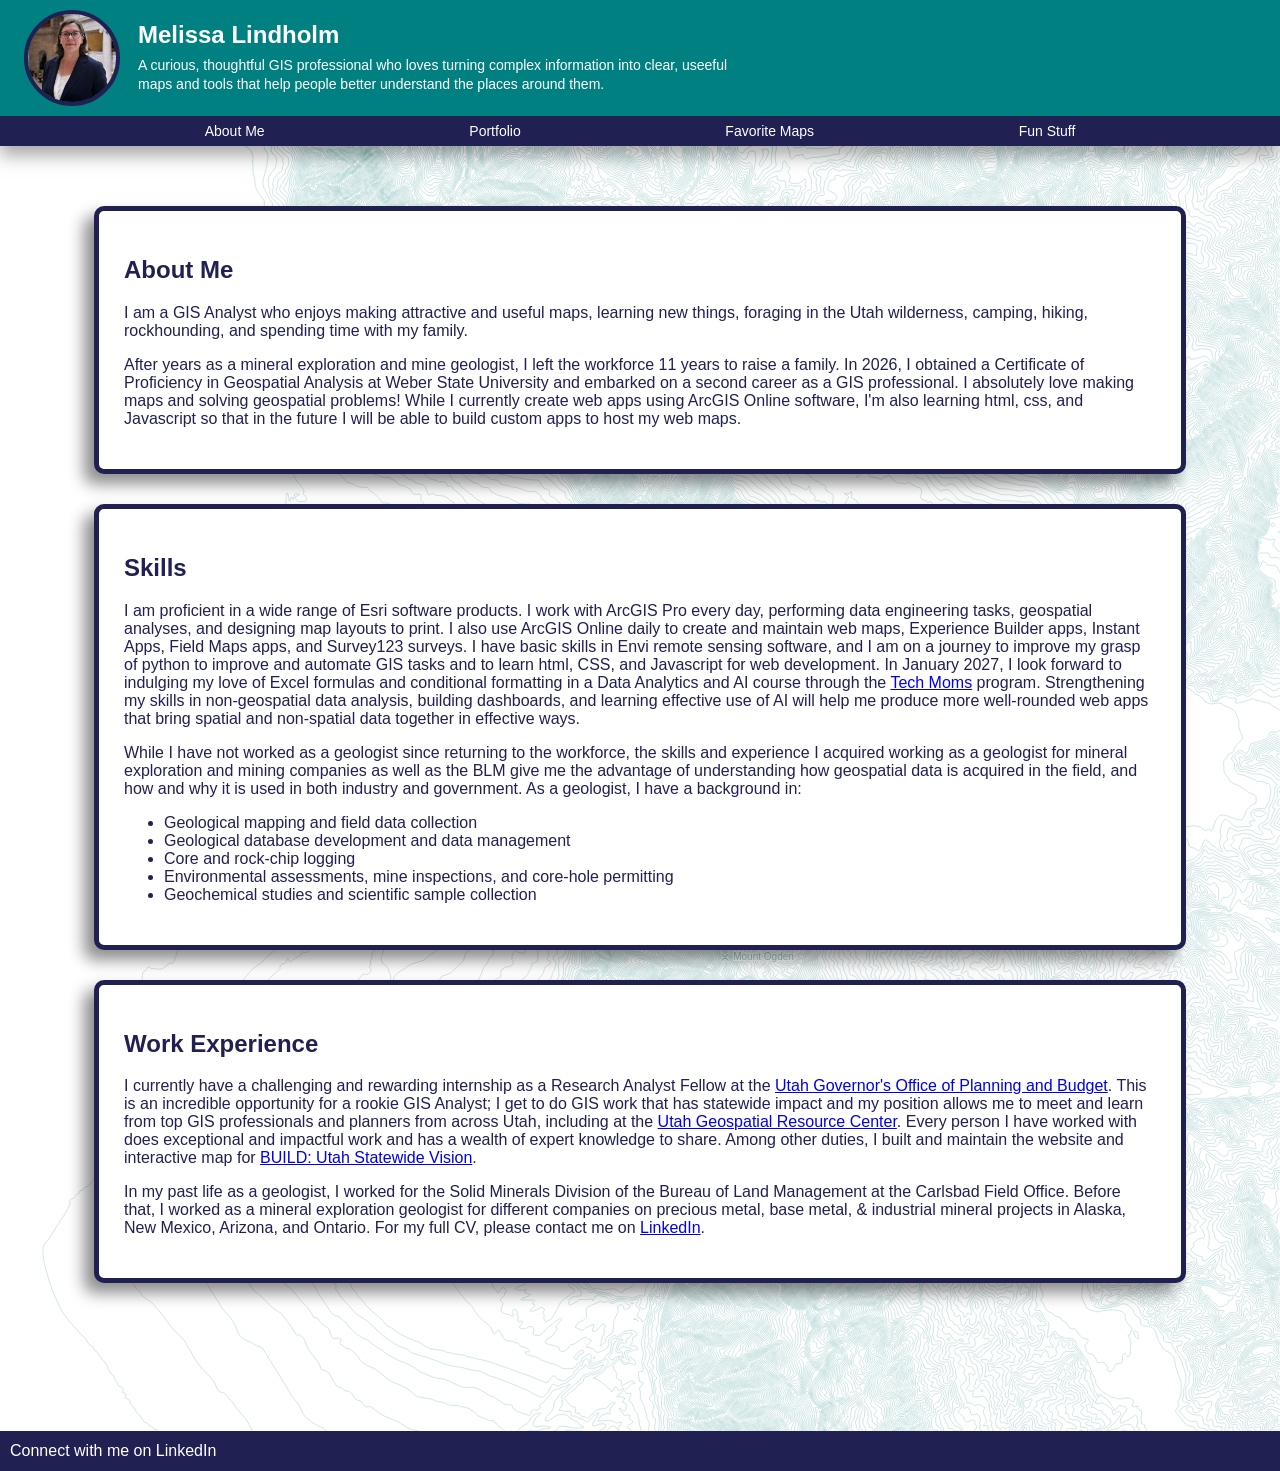
==== index.html @ a59d38ae "Edited my About me page to look and read better, and included a description of my current job and a " ====
<!DOCTYPE html>
<html lang="en">

<head>
    <meta charset="UTF-8">
    <meta name="viewport" content="width=device-width, initial-scale=1.0">
    <title>Melissa Lindholm</title>
    <link rel="stylesheet" href="styles.css">
</head>

<body>

    <header>
        <div class="top-info">
            <img src="Melissa_4.jpg" alt="Melissa Lindholm" width="150" class="my-photo">
            <div class="intro">
                <h1>Melissa Lindholm</h1>
                <p>A curious, thoughtful GIS professional who loves turning complex information into clear, useeful maps
                    and
                    tools that help people better understand the places around them.</p>
            </div>
        </div>
        <div>
            <nav>
                <ul>
                    <li><a href=index.html>About Me</a></li>
                    <li><a href=portfolio.html>Portfolio</a></li>
                    <li><a href=favoritemaps.html>Favorite Maps</a></li>
                    <li><a href=funstuff.html>Fun Stuff</a></li>
                </ul>
            </nav>
        </div>
    </header>

    <!-- <div id="greeting"></div> -->

    <main>
        <section>
            <h2>About Me</h2>
            <p>
                <!-- Yourself: Spend a few sentences talking about my strengths.</p> -->
                I am a GIS Analyst who enjoys making attractive and useful maps, learning new things,
                foraging in the Utah wilderness, camping, hiking, rockhounding, and
                spending time with my family.
            </p>
            <p>
                <!-- Your background: Write about my background. -->
                After years as a mineral exploration and mine geologist, I left the workforce 11 years to raise a
                family.
                In 2026, I obtained a Certificate of Proficiency in Geospatial Analysis at
                Weber State University and embarked on a second career as a GIS professional. I absolutely
                love making maps and solving geospatial problems! While I currently create web apps using ArcGIS Online
                software, I'm also learning html, css, and Javascript so that in the future I will be able to build
                custom apps to host my web maps.

            </p>
        </section>
        <section>
            <h2>Skills</h2>
            <p>
                <!-- Skills -->
                I am proficient in a wide range of Esri software products. I work with ArcGIS Pro every day,
                performing data engineering tasks, geospatial analyses, and designing map layouts to print. I also
                use ArcGIS Online daily to create and maintain web maps, Experience Builder apps, Instant Apps, Field
                Maps apps, and
                Survey123 surveys. I have basic skills in Envi remote sensing software, and I am on a journey to improve
                my
                grasp of python to
                improve and automate GIS tasks and to learn html, CSS, and Javascript for web development. In January
                2027, I look forward to indulging my love of Excel formulas and conditional formatting
                in a Data Analytics and AI course through the <a
                    href="https://www.tech-moms.org/support?gad_source=1&gad_campaignid=24455273268&gbraid=0AAAAApT2YIi4IvOn-Pf7NfhXqLpNWXHkp&gclid=Cj0KCQiAzeXXBhCGARIsADO5-zFtLEBfJxKtTK1YfKs8nzISbIPkETc43WxW8ZEm0O6vvts_Ru2RpjgaAlx5EALw_wcB">Tech
                    Moms</a> program. Strengthening my skills in non-geospatial data analysis, building dashboards, and
                learning
                effective use of AI will help me produce more well-rounded web apps that bring spatial and non-spatial
                data together in effective ways.
            </p>
            <p>

                While I have not worked as a geologist since returning to the workforce, the skills and experience I
                acquired working as a geologist for mineral exploration and mining companies as well as the BLM give
                me
                the advantage of understanding how geospatial data is acquired in the field, and how and why it is
                used
                in both industry and government.
                As a geologist, I have a background in:
            <ul>
                <li>Geological mapping and field data collection</li>
                <li>Geological database development and data management</li>
                <li>Core and rock-chip logging</li>
                <li>Environmental assessments, mine inspections, and core-hole permitting</li>
                <li>Geochemical studies and scientific sample collection</li>
            </ul>

            </ul>
        </section>
        <section>
            <h2>Work Experience</h2>
            <p>
                I currently have a challenging and rewarding internship as a Research Analyst Fellow at the <a
                    href="https://gopb.utah.gov/">Utah
                    Governor's Office of Planning and Budget</a>. This is an incredible opportunity for a rookie GIS
                Analyst; I
                get to do GIS work that has statewide impact and my position allows me to meet and learn from top GIS
                professionals
                and planners from across Utah, including at the <a href="https://gis.utah.gov/">Utah Geospatial Resource
                    Center</a>. Every person I have worked with does exceptional and impactful work and has a
                wealth of
                expert knowledge to share. Among other duties, I built and maintain the website and interactive map for
                <a href="https://experience.arcgis.com/experience/a6360b8850174346ad386070bd36e517">BUILD: Utah
                    Statewide Vision</a>.
            </p>
            <p>
                In my past life as a geologist, I worked for the Solid Minerals Division of the Bureau of Land
                Management at the Carlsbad Field Office. Before that, I worked as a mineral exploration geologist for
                different companies on precious metal, base metal, & industrial mineral projects in Alaska, New Mexico,
                Arizona, and Ontario. For my full CV, please
                contact me on <a href="https://www.linkedin.com/in/melissa-lindholm/">LinkedIn</a>.
            </p>
        </section>
        <br>
        <br>
        <br>
        <!-- Don't show this, I am just making a note to myself. -->

    </main>
    <footer class="centered">
        <!-- <img src="LI-In-Bug.png" alt="LinkedIn logo" width="30"> -->
        <a href="https://www.linkedin.com/in/melissa-lindholm/" class="linkedin-hyperlink">
            Connect with me on LinkedIn </a>
    </footer>

    <!-- <script src="index.js"></script> -->
</body>

</html>
---- styles.css ----
body {
    margin: 0%;
    /* background-image: url(ben-lomond-farmington-real-contours_90.svg);
    background-size: auto; */
    /* background-image: url(mount-ogden-lavender-light-orange-tall.png); */
    /* background-image: url(ogden-ben-lomond-inverted-tall.svg); */
    background-color: hsl(#e2eff1);
    font-family: 'Trebuchet MS', 'Lucida Sans Unicode', 'Lucida Grande', 'Lucida Sans', Arial, sans-serif;
}

header {
    padding: 0%;
    flex-direction: column;
    background-color: teal;
    box-shadow: 0px 10px 16px rgba(0, 0, 0, 0.6);
}

.top-info {
    /* background-color: #1b998b; */
    /* background-image: url(mount-ogden-13-1551-3066-lavender-light-orange-smooth-contours.png); */
    /* background-image: url(teal-topo-mt-ogden.png); */
    /* background-image: url(ben-lomond-farmington-real-contours-60-percent-transparent.svg);
    background-size: auto; */
    color: white;
    display: flex;
    justify-content: left;
    align-items: center;
    margin: 0%;
    padding: 10px 24px;
    gap: 18px;
}

nav {
    background-color: rgb(32, 32, 83);
    justify-content: center;
    align-items: center;
    display: flex;
    padding: 0px;
    height: 30px;
}

nav ul {
    display: flex;
    flex-wrap: wrap;
    align-items: center;
    color: white;
    justify-content: space-evenly;
    width: 100%;
    list-style: none;
    margin: 0;
    padding: 0;
}

nav a {
    color: white;
    text-decoration: none;
    font-size: 14px;
}

nav a:hover {
    text-decoration: underline;
}

main {
    /* background-image: url(ben-lomond-farmington-real-contours-60-percent-transparent.svg);
    background-size: auto; */
    position: relative;
    isolation: isolate;
    justify-content: left;
    align-items: left;
    margin: 0%;
    padding: 30px 5% 5%;
}

main::before {
    content: "";
    position: absolute;
    inset: 0;
    z-index: -1;
    background-image: url(ben-lomond-farmington-real-contours.svg);
    background-size: cover;
    opacity: 0.45;
}

main>section:first-child {
    margin-top: 30px;
}

footer {
    background-color: rgb(32, 32, 83);
    color: white;
    text-decoration: none;
    padding: 10px;
    height: 20px;
    display: flex;
    align-items: center;
}

.linkedin-hyperlink {
    color: white;
    text-decoration: none;

}

.linkedin-hyperlink:hover {
    text-decoration: underline;
}

.centered {
    text-align: center;
}

.intro {
    max-width: 620px;
    min-width: 0;
    text-align: left;
}

.intro h1 {
    margin: 0 0 6px;
    font-size: 24px;
    line-height: 1.2;
}

.intro p {
    margin: 0;
    font-size: 14px;
    line-height: 1.4;
}

.my-photo {
    box-sizing: border-box;
    width: 96px;
    height: 96px;
    object-fit: cover;
    flex-shrink: 0;
    border-radius: 50%;
    margin: 0;
    border-color: rgb(32, 32, 83);
    border-width: 4px;
    border-style: solid;
}

/* @media (max-width: 600px) {
    .top-info {
        padding: 12px;
        gap: 12px;
    }

    .my-photo {
        width: 72px;
        height: 72px;
        border-width: 3px;
    }

    .intro h1 {
        font-size: 20px;
    }

    .intro p {
        font-size: 13px;
    }

    nav {
        height: auto;
        min-height: 30px;
    }

    nav ul {
        gap: 6px 12px;
        padding: 6px 12px;
    }
} */

section {
    background-color: white;
    padding: 25px;
    border-radius: 10px;
    border-width: 5px;
    border-color: rgb(32, 32, 83);
    border-style: solid;
    /* box-shadow: -8px 8px 10px rgba(0, 0, 0, 0.3); */
    box-shadow: -10px 10px 16px rgba(0, 0, 0, 0.45);
    margin: 30px 30px 30px 30px;
    color: rgb(32, 32, 83);
}

.other-page {
    margin: 0px 30px 30px 100px;
    padding: 0;
    color: rgb(32, 32, 83);
    border-width: 0px;
    box-shadow: none;
    background-color: transparent;
    text-shadow:
        -2px -2px 0 white,
        0 -2px 0 white,
        2px -2px 0 white,
        -2px 0 0 white,
        2px 0 0 white,
        -2px 2px 0 white,
        0 2px 0 white,
        2px 2px 0 white,
        /* -8px 8px 10px rgba(0, 0, 0, 0.3); */
        -10px 10px 16px rgba(0, 0, 0, 0.45);
}



.map-collection {
    display: grid;
    grid-template-columns: repeat(2, minmax(0, 1fr));
    gap: 80px;
    max-width: 1100px;
    margin: 0 auto;
}

.portfolio-collection {
    display: flex;
    justify-content: center;
    max-width: 1100px;
    margin: 0 auto 80px;
}

.map-card {
    height: 460px;
    border-radius: 15px;
    /* box-shadow: -8px 8px 10px rgba(0, 0, 0, 0.3); */
    box-shadow: -10px 10px 16px rgba(0, 0, 0, 0.45);
    overflow: hidden;
    background-color: teal;
    width: auto;
    min-width: 0;
    margin: 0;
    padding: 0px;
}

.map-text {
    padding: 0px 20px 5px 20px;
    height: 160px;
    color: white;
}

.map-photo {
    display: block;
    object-fit: cover;
    height: 300px;
    width: 100%;
    margin: 0px;
}

.portfolio-photo {
    display: block;
    object-fit: contain;
    height: 600px;
    width: calc(100% - 20px);
    margin: 0px 10px 0px 10px;
}

.portfolio-card {
    height: 800px;
    border-radius: 15px;
    /* box-shadow: -8px 8px 10px rgba(0, 0, 0, 0.3); */
    box-shadow: -10px 10px 16px rgba(0, 0, 0, 0.45);
    overflow: hidden;
    background-color: teal;
    width: auto;
    min-width: 0;
    margin: 0;
    padding: 0px;
}
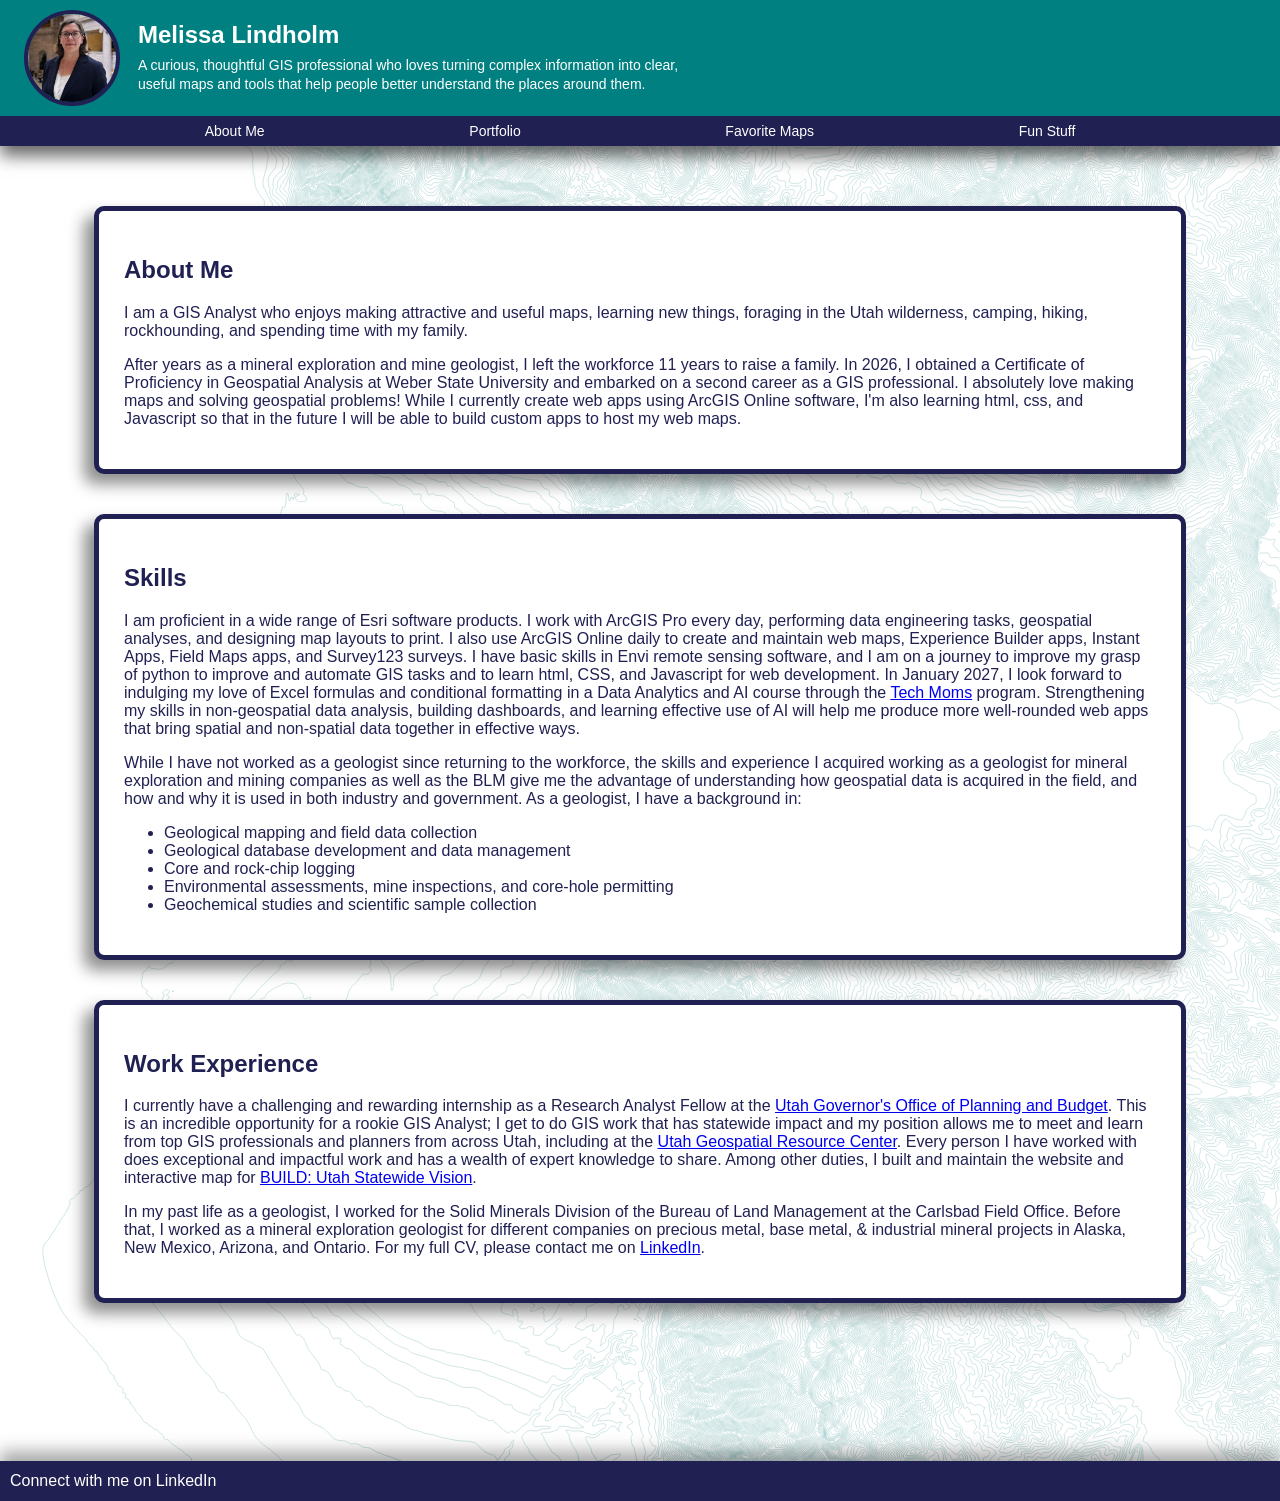
==== commit d2d0094e: "fixed a header typo" ====
--- a/index.html
+++ b/index.html
@@ -15,7 +15,8 @@
             <img src="Melissa_4.jpg" alt="Melissa Lindholm" width="150" class="my-photo">
             <div class="intro">
                 <h1>Melissa Lindholm</h1>
-                <p>A curious, thoughtful GIS professional who loves turning complex information into clear, useeful maps
+                <p>A curious, thoughtful GIS professional who loves turning complex information into clear,<br>useful
+                    maps
                     and
                     tools that help people better understand the places around them.</p>
             </div>
--- a/styles.css
+++ b/styles.css
@@ -4,6 +4,9 @@
     background-size: auto; */
     /* background-image: url(mount-ogden-lavender-light-orange-tall.png); */
     /* background-image: url(ogden-ben-lomond-inverted-tall.svg); */
+    min-height: 100vh;
+    display: flex;
+    flex-direction: column;
     background-color: hsl(#e2eff1);
     font-family: 'Trebuchet MS', 'Lucida Sans Unicode', 'Lucida Grande', 'Lucida Sans', Arial, sans-serif;
 }
@@ -12,6 +15,9 @@
     padding: 0%;
     flex-direction: column;
     background-color: teal;
+    position: sticky;
+    top: 0;
+    z-index: 100;
     box-shadow: 0px 10px 16px rgba(0, 0, 0, 0.6);
 }
 
@@ -70,6 +76,7 @@
     align-items: left;
     margin: 0%;
     padding: 30px 5% 5%;
+    flex: 1;
 }
 
 main::before {
@@ -80,6 +87,7 @@
     background-image: url(ben-lomond-farmington-real-contours.svg);
     background-size: cover;
     opacity: 0.45;
+
 }
 
 main>section:first-child {
@@ -94,6 +102,7 @@
     height: 20px;
     display: flex;
     align-items: center;
+    box-shadow: 0px -10px 16px rgba(0, 0, 0, 0.6);
 }
 
 .linkedin-hyperlink {
@@ -140,37 +149,6 @@
     border-width: 4px;
     border-style: solid;
 }
-
-/* @media (max-width: 600px) {
-    .top-info {
-        padding: 12px;
-        gap: 12px;
-    }
-
-    .my-photo {
-        width: 72px;
-        height: 72px;
-        border-width: 3px;
-    }
-
-    .intro h1 {
-        font-size: 20px;
-    }
-
-    .intro p {
-        font-size: 13px;
-    }
-
-    nav {
-        height: auto;
-        min-height: 30px;
-    }
-
-    nav ul {
-        gap: 6px 12px;
-        padding: 6px 12px;
-    }
-} */
 
 section {
     background-color: white;
@@ -181,7 +159,7 @@
     border-style: solid;
     /* box-shadow: -8px 8px 10px rgba(0, 0, 0, 0.3); */
     box-shadow: -10px 10px 16px rgba(0, 0, 0, 0.45);
-    margin: 30px 30px 30px 30px;
+    margin: 40px 30px 40px 30px;
     color: rgb(32, 32, 83);
 }
 
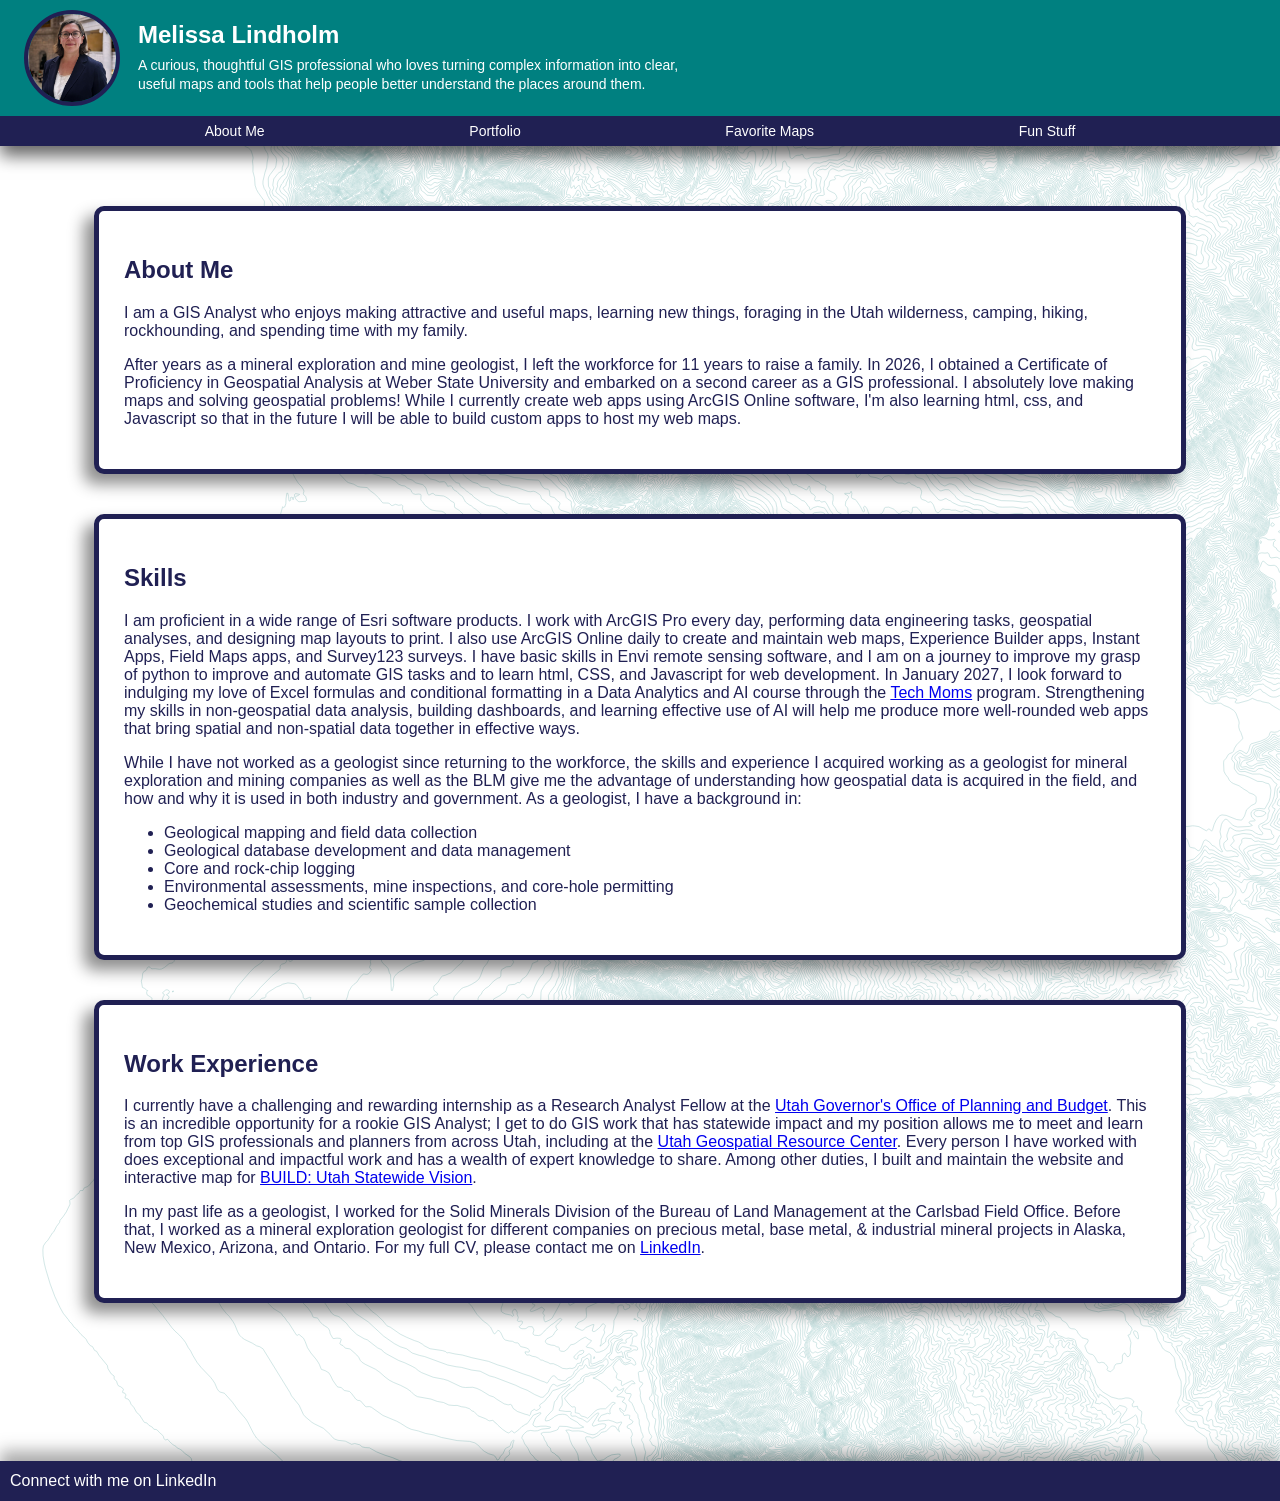
==== commit 7c57b5c2: "fixin typos" ====
--- a/index.html
+++ b/index.html
@@ -46,7 +46,7 @@
             </p>
             <p>
                 <!-- Your background: Write about my background. -->
-                After years as a mineral exploration and mine geologist, I left the workforce 11 years to raise a
+                After years as a mineral exploration and mine geologist, I left the workforce for 11 years to raise a
                 family.
                 In 2026, I obtained a Certificate of Proficiency in Geospatial Analysis at
                 Weber State University and embarked on a second career as a GIS professional. I absolutely
--- a/styles.css
+++ b/styles.css
@@ -85,7 +85,10 @@
     inset: 0;
     z-index: -1;
     background-image: url(ben-lomond-farmington-real-contours.svg);
-    background-size: cover;
+    /* background-size: cover; */
+    background-size: 100% auto;
+    background-repeat: repeat-y;
+    background-position: center top;
     opacity: 0.45;
 
 }
@@ -196,6 +199,8 @@
 .portfolio-collection {
     display: flex;
     justify-content: center;
+    flex-direction: column;
+    gap: 50px;
     max-width: 1100px;
     margin: 0 auto 80px;
 }
@@ -229,14 +234,16 @@
 
 .portfolio-photo {
     display: block;
-    object-fit: contain;
-    height: 600px;
-    width: calc(100% - 20px);
-    margin: 0px 10px 0px 10px;
+    /* object-fit: contain; */
+    object-fit: cover;
+    height: 630px;
+    width: 100%;
+    /* width: calc(100% - 20px); */
+    margin: 0px 0px 0px 0px;
 }
 
 .portfolio-card {
-    height: 800px;
+    height: 850px;
     border-radius: 15px;
     /* box-shadow: -8px 8px 10px rgba(0, 0, 0, 0.3); */
     box-shadow: -10px 10px 16px rgba(0, 0, 0, 0.45);
@@ -246,4 +253,58 @@
     min-width: 0;
     margin: 0;
     padding: 0px;
+}
+
+.portfolio-utahraptor-photo {
+    display: block;
+    /* object-fit: contain; */
+    object-fit: contain;
+    height: 700px;
+    width: 100%;
+    /* width: calc(100% - 20px); */
+    margin: 0px 0px 0px 0px;
+}
+
+.portfolio-utahraptor-card {
+    /* height: 1200px; */
+    border-radius: 15px;
+    /* box-shadow: -8px 8px 10px rgba(0, 0, 0, 0.3); */
+    box-shadow: -10px 10px 16px rgba(0, 0, 0, 0.45);
+    overflow: hidden;
+    background-color: rgb(76, 54, 54);
+    /* width: auto; */
+    min-width: 0;
+    margin: 0;
+    padding: 0px;
+    /* width: 500px;
+    max-width: 100%;
+    height: auto; */
+    margin: 0 auto;
+    display: grid;
+    grid-template-columns: 45% minmax(0, 1fr);
+    width: 100%;
+    height: auto;
+
+}
+
+.portfolio-utahraptor-card .map-text {
+    height: auto;
+    padding: 20px;
+    align-items: start;
+}
+
+.map-details {
+    display: grid;
+    grid-template-columns: repeat(2, minmax(0, 1fr));
+    gap: 12px;
+    margin-top: 20px;
+}
+
+.map-details img {
+    display: block;
+    width: 100%;
+    height: 350px;
+    object-fit: cover;
+    /* height: auto; */
+    border-radius: 6px;
 }
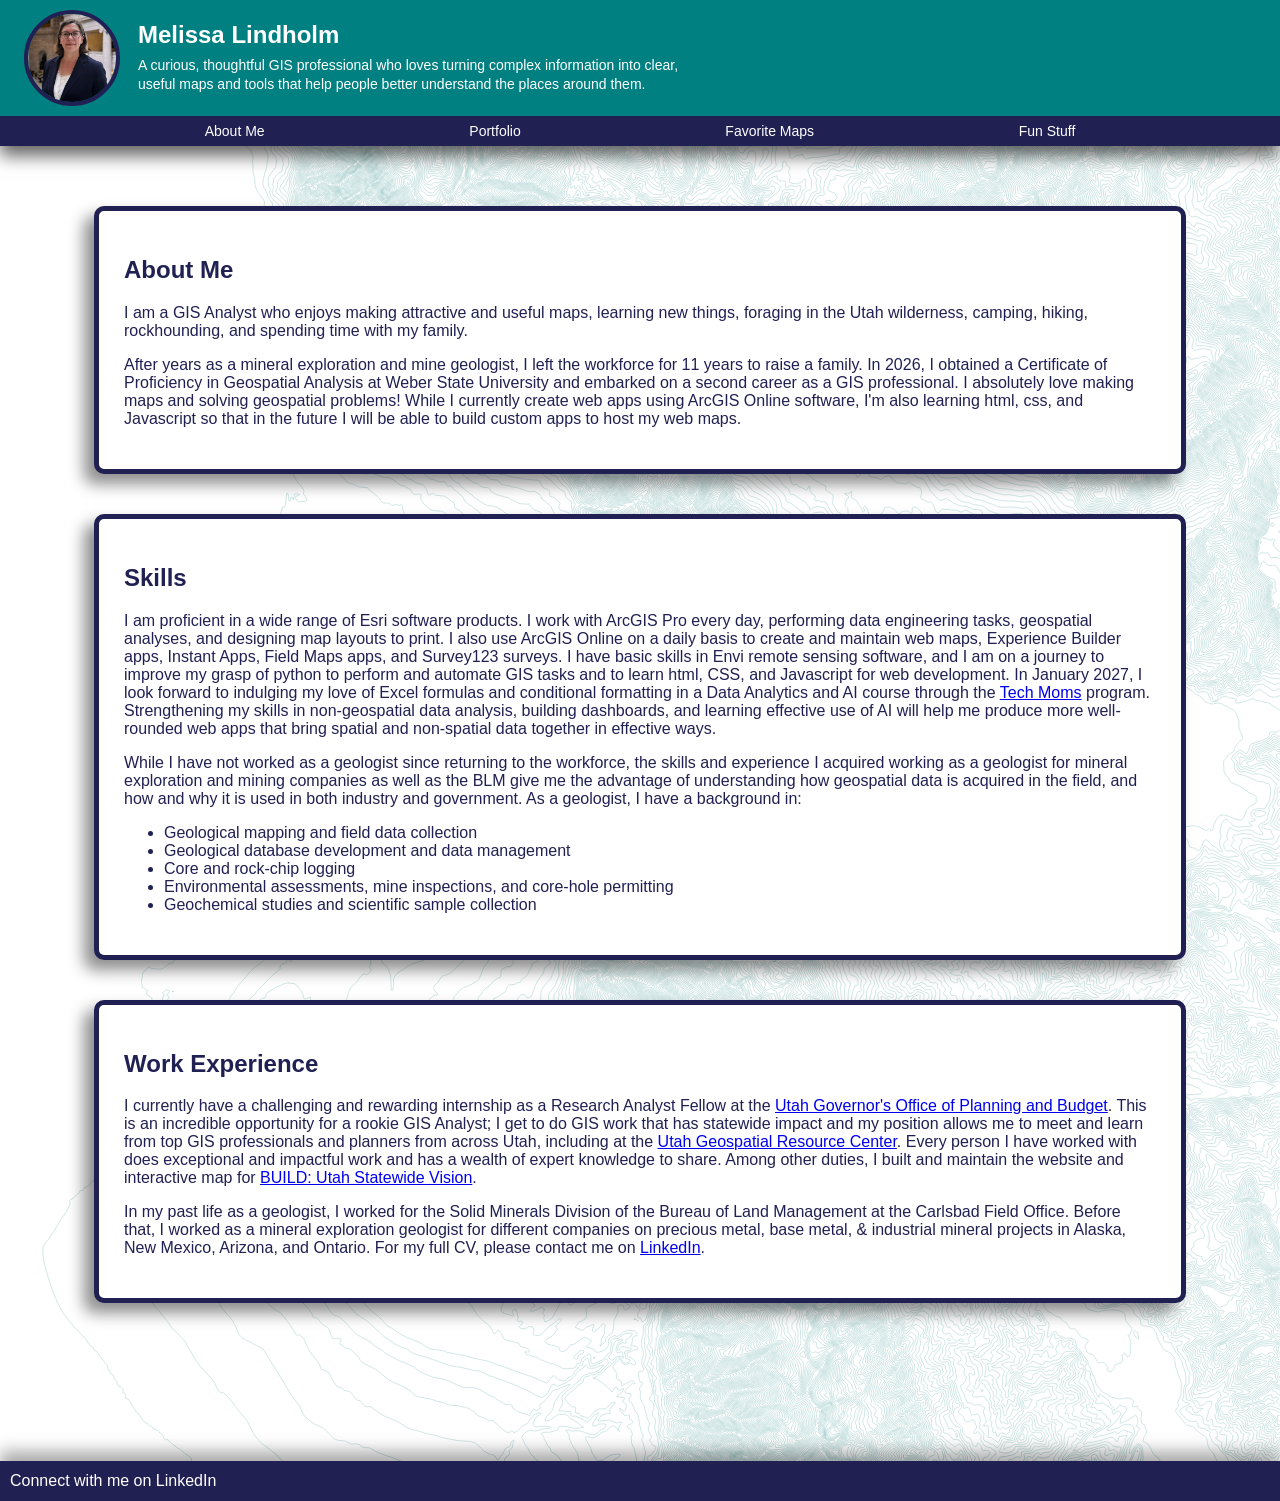
==== commit 91804dc5: "typos fixed" ====
--- a/index.html
+++ b/index.html
@@ -62,12 +62,13 @@
                 <!-- Skills -->
                 I am proficient in a wide range of Esri software products. I work with ArcGIS Pro every day,
                 performing data engineering tasks, geospatial analyses, and designing map layouts to print. I also
-                use ArcGIS Online daily to create and maintain web maps, Experience Builder apps, Instant Apps, Field
+                use ArcGIS Online on a daily basis to create and maintain web maps, Experience Builder apps, Instant
+                Apps, Field
                 Maps apps, and
                 Survey123 surveys. I have basic skills in Envi remote sensing software, and I am on a journey to improve
                 my
                 grasp of python to
-                improve and automate GIS tasks and to learn html, CSS, and Javascript for web development. In January
+                perform and automate GIS tasks and to learn html, CSS, and Javascript for web development. In January
                 2027, I look forward to indulging my love of Excel formulas and conditional formatting
                 in a Data Analytics and AI course through the <a
                     href="https://www.tech-moms.org/support?gad_source=1&gad_campaignid=24455273268&gbraid=0AAAAApT2YIi4IvOn-Pf7NfhXqLpNWXHkp&gclid=Cj0KCQiAzeXXBhCGARIsADO5-zFtLEBfJxKtTK1YfKs8nzISbIPkETc43WxW8ZEm0O6vvts_Ru2RpjgaAlx5EALw_wcB">Tech
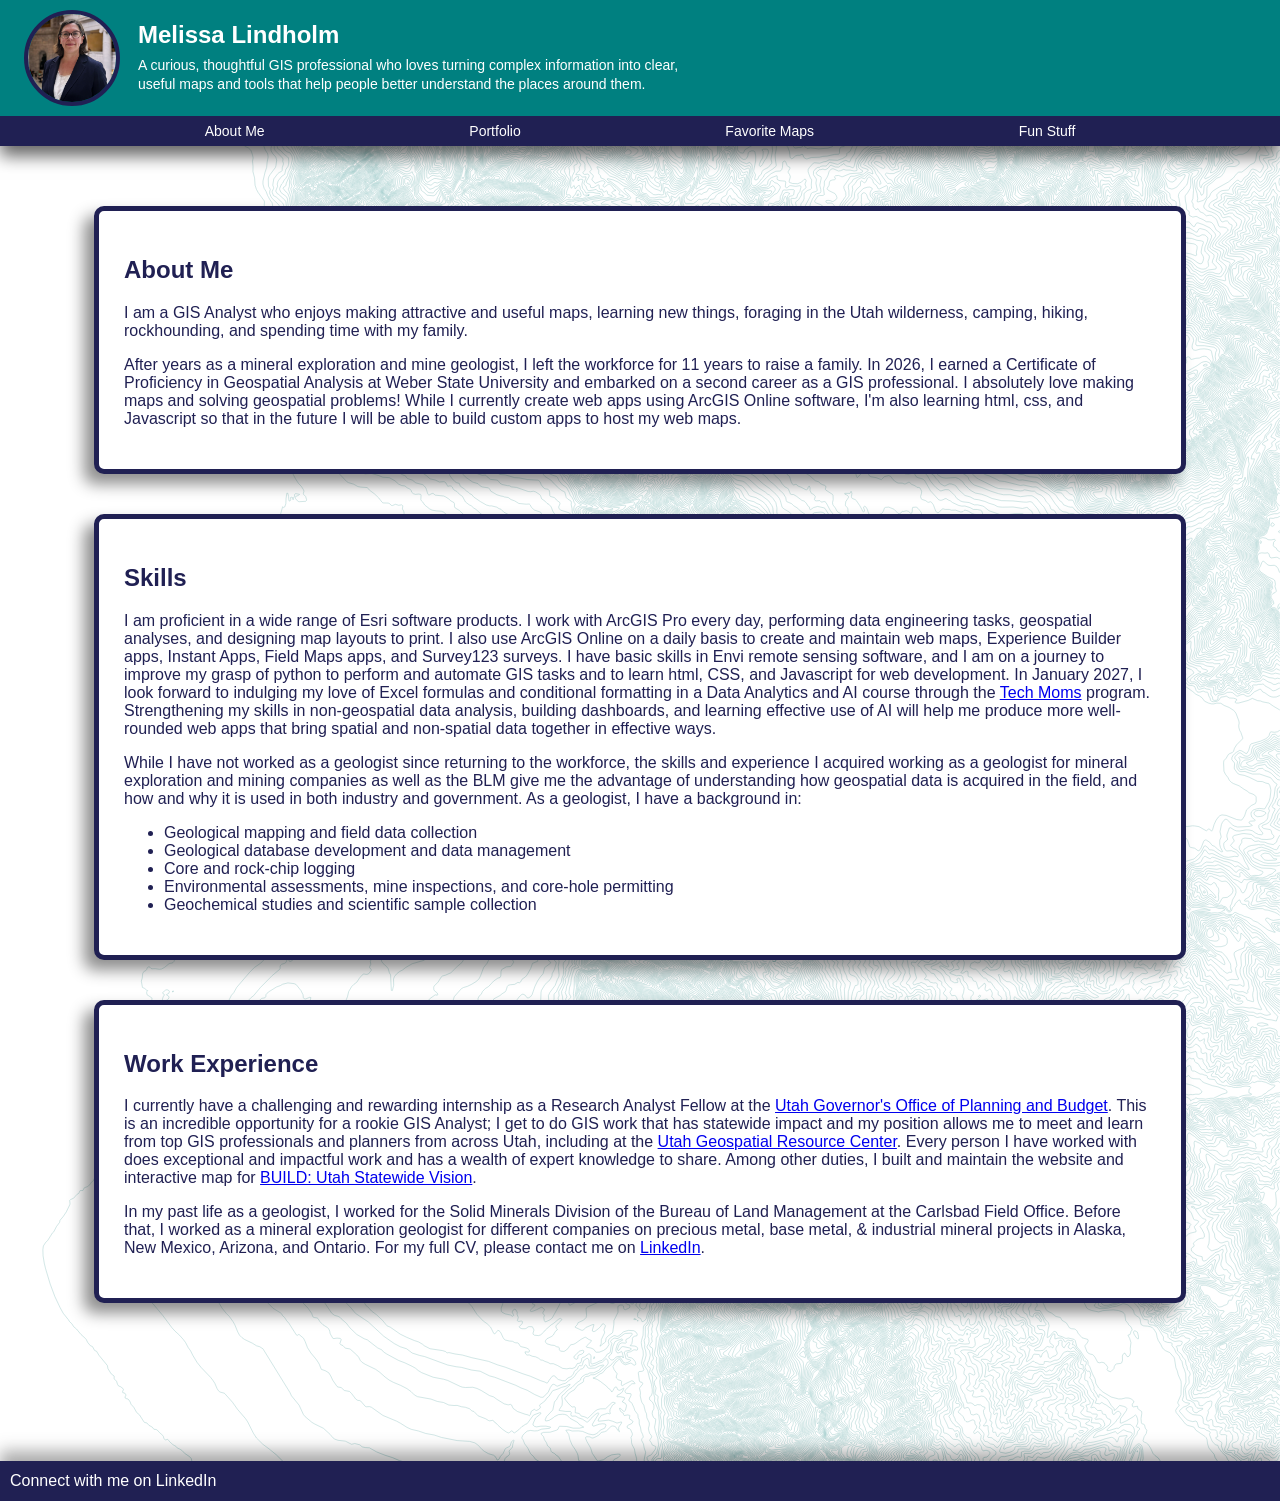
==== commit 1f48f747: "Changed "obtained" to "earned" on About Me" ====
--- a/index.html
+++ b/index.html
@@ -48,7 +48,7 @@
                 <!-- Your background: Write about my background. -->
                 After years as a mineral exploration and mine geologist, I left the workforce for 11 years to raise a
                 family.
-                In 2026, I obtained a Certificate of Proficiency in Geospatial Analysis at
+                In 2026, I earned a Certificate of Proficiency in Geospatial Analysis at
                 Weber State University and embarked on a second career as a GIS professional. I absolutely
                 love making maps and solving geospatial problems! While I currently create web apps using ArcGIS Online
                 software, I'm also learning html, css, and Javascript so that in the future I will be able to build
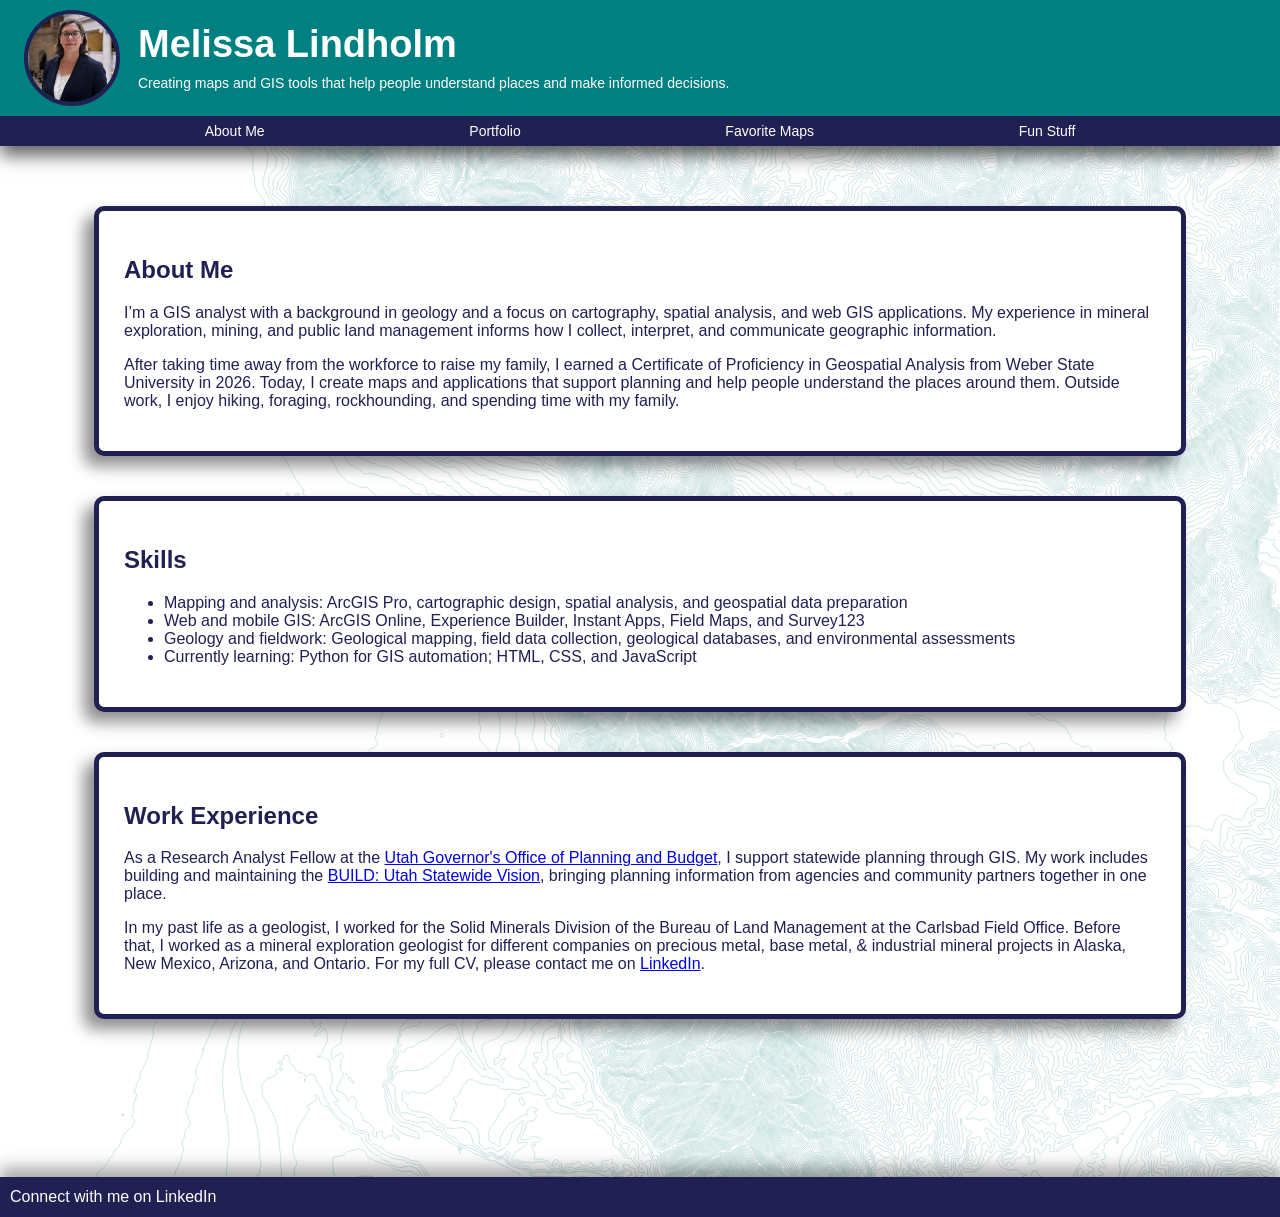
==== commit e9de200c: "Simplified the About Me page to be less wordy and redundant" ====
--- a/index.html
+++ b/index.html
@@ -6,6 +6,7 @@
     <meta name="viewport" content="width=device-width, initial-scale=1.0">
     <title>Melissa Lindholm</title>
     <link rel="stylesheet" href="styles.css">
+    <base target="_blank">
 </head>
 
 <body>
@@ -15,19 +16,16 @@
             <img src="Melissa_4.jpg" alt="Melissa Lindholm" width="150" class="my-photo">
             <div class="intro">
                 <h1>Melissa Lindholm</h1>
-                <p>A curious, thoughtful GIS professional who loves turning complex information into clear,<br>useful
-                    maps
-                    and
-                    tools that help people better understand the places around them.</p>
+                <p>Creating maps and GIS tools that help people understand places and make informed decisions.</p>
             </div>
         </div>
         <div>
             <nav>
                 <ul>
-                    <li><a href=index.html>About Me</a></li>
-                    <li><a href=portfolio.html>Portfolio</a></li>
-                    <li><a href=favoritemaps.html>Favorite Maps</a></li>
-                    <li><a href=funstuff.html>Fun Stuff</a></li>
+                    <li><a href=index.html target="_self">About Me</a></li>
+                    <li><a href=portfolio.html target="_self">Portfolio</a></li>
+                    <li><a href=favoritemaps.html target="_self">Favorite Maps</a></li>
+                    <li><a href=funstuff.html target="_self">Fun Stuff</a></li>
                 </ul>
             </nav>
         </div>
@@ -40,66 +38,41 @@
             <h2>About Me</h2>
             <p>
                 <!-- Yourself: Spend a few sentences talking about my strengths.</p> -->
-                I am a GIS Analyst who enjoys making attractive and useful maps, learning new things,
-                foraging in the Utah wilderness, camping, hiking, rockhounding, and
-                spending time with my family.
+                I’m a GIS analyst with a background in geology and a focus on cartography, spatial analysis, and web GIS
+                applications. My experience in mineral exploration, mining, and public land management informs how I
+                collect, interpret, and communicate geographic information.
             </p>
             <p>
-                <!-- Your background: Write about my background. -->
-                After years as a mineral exploration and mine geologist, I left the workforce for 11 years to raise a
-                family.
-                In 2026, I earned a Certificate of Proficiency in Geospatial Analysis at
-                Weber State University and embarked on a second career as a GIS professional. I absolutely
-                love making maps and solving geospatial problems! While I currently create web apps using ArcGIS Online
-                software, I'm also learning html, css, and Javascript so that in the future I will be able to build
-                custom apps to host my web maps.
+                After taking time away from the workforce to raise my family, I earned a Certificate of Proficiency in
+                Geospatial Analysis from Weber State University in 2026. Today, I create maps and applications that
+                support planning and help people understand the places around them. Outside work, I enjoy hiking,
+                foraging, rockhounding, and spending time with my family.
 
             </p>
         </section>
         <section>
             <h2>Skills</h2>
-            <p>
-                <!-- Skills -->
-                I am proficient in a wide range of Esri software products. I work with ArcGIS Pro every day,
-                performing data engineering tasks, geospatial analyses, and designing map layouts to print. I also
-                use ArcGIS Online on a daily basis to create and maintain web maps, Experience Builder apps, Instant
-                Apps, Field
-                Maps apps, and
-                Survey123 surveys. I have basic skills in Envi remote sensing software, and I am on a journey to improve
-                my
-                grasp of python to
-                perform and automate GIS tasks and to learn html, CSS, and Javascript for web development. In January
-                2027, I look forward to indulging my love of Excel formulas and conditional formatting
-                in a Data Analytics and AI course through the <a
-                    href="https://www.tech-moms.org/support?gad_source=1&gad_campaignid=24455273268&gbraid=0AAAAApT2YIi4IvOn-Pf7NfhXqLpNWXHkp&gclid=Cj0KCQiAzeXXBhCGARIsADO5-zFtLEBfJxKtTK1YfKs8nzISbIPkETc43WxW8ZEm0O6vvts_Ru2RpjgaAlx5EALw_wcB">Tech
-                    Moms</a> program. Strengthening my skills in non-geospatial data analysis, building dashboards, and
-                learning
-                effective use of AI will help me produce more well-rounded web apps that bring spatial and non-spatial
-                data together in effective ways.
-            </p>
-            <p>
 
-                While I have not worked as a geologist since returning to the workforce, the skills and experience I
-                acquired working as a geologist for mineral exploration and mining companies as well as the BLM give
-                me
-                the advantage of understanding how geospatial data is acquired in the field, and how and why it is
-                used
-                in both industry and government.
-                As a geologist, I have a background in:
             <ul>
-                <li>Geological mapping and field data collection</li>
-                <li>Geological database development and data management</li>
-                <li>Core and rock-chip logging</li>
-                <li>Environmental assessments, mine inspections, and core-hole permitting</li>
-                <li>Geochemical studies and scientific sample collection</li>
-            </ul>
-
+                <li>Mapping and analysis: ArcGIS Pro, cartographic design, spatial analysis, and geospatial data
+                    preparation</li>
+                <li>Web and mobile GIS: ArcGIS Online, Experience Builder, Instant Apps, Field Maps, and Survey123</li>
+                <li>Geology and fieldwork: Geological mapping, field data collection, geological databases, and
+                    environmental assessments</li>
+                <li>Currently learning: Python for GIS automation; HTML, CSS, and JavaScript</li>
             </ul>
         </section>
         <section>
             <h2>Work Experience</h2>
             <p>
-                I currently have a challenging and rewarding internship as a Research Analyst Fellow at the <a
+                As a Research Analyst Fellow at the <a href="https://gopb.utah.gov/">Utah
+                    Governor's Office of Planning and Budget</a>, I support statewide
+                planning through GIS. My work includes building and maintaining the <a
+                    href="https://experience.arcgis.com/experience/a6360b8850174346ad386070bd36e517">BUILD: Utah
+                    Statewide Vision</a>, bringing planning information from agencies and community partners together in
+                one
+                place.
+                <!-- I currently have a challenging and rewarding internship as a Research Analyst Fellow at the <a
                     href="https://gopb.utah.gov/">Utah
                     Governor's Office of Planning and Budget</a>. This is an incredible opportunity for a rookie GIS
                 Analyst; I
@@ -110,7 +83,7 @@
                 wealth of
                 expert knowledge to share. Among other duties, I built and maintain the website and interactive map for
                 <a href="https://experience.arcgis.com/experience/a6360b8850174346ad386070bd36e517">BUILD: Utah
-                    Statewide Vision</a>.
+                    Statewide Vision</a>. -->
             </p>
             <p>
                 In my past life as a geologist, I worked for the Solid Minerals Division of the Bureau of Land
--- a/styles.css
+++ b/styles.css
@@ -123,14 +123,14 @@
 }
 
 .intro {
-    max-width: 620px;
-    min-width: 0;
+    /* max-width: 620px;
+    min-width: 0; */
     text-align: left;
 }
 
 .intro h1 {
     margin: 0 0 6px;
-    font-size: 24px;
+    font-size: 38px;
     line-height: 1.2;
 }
 
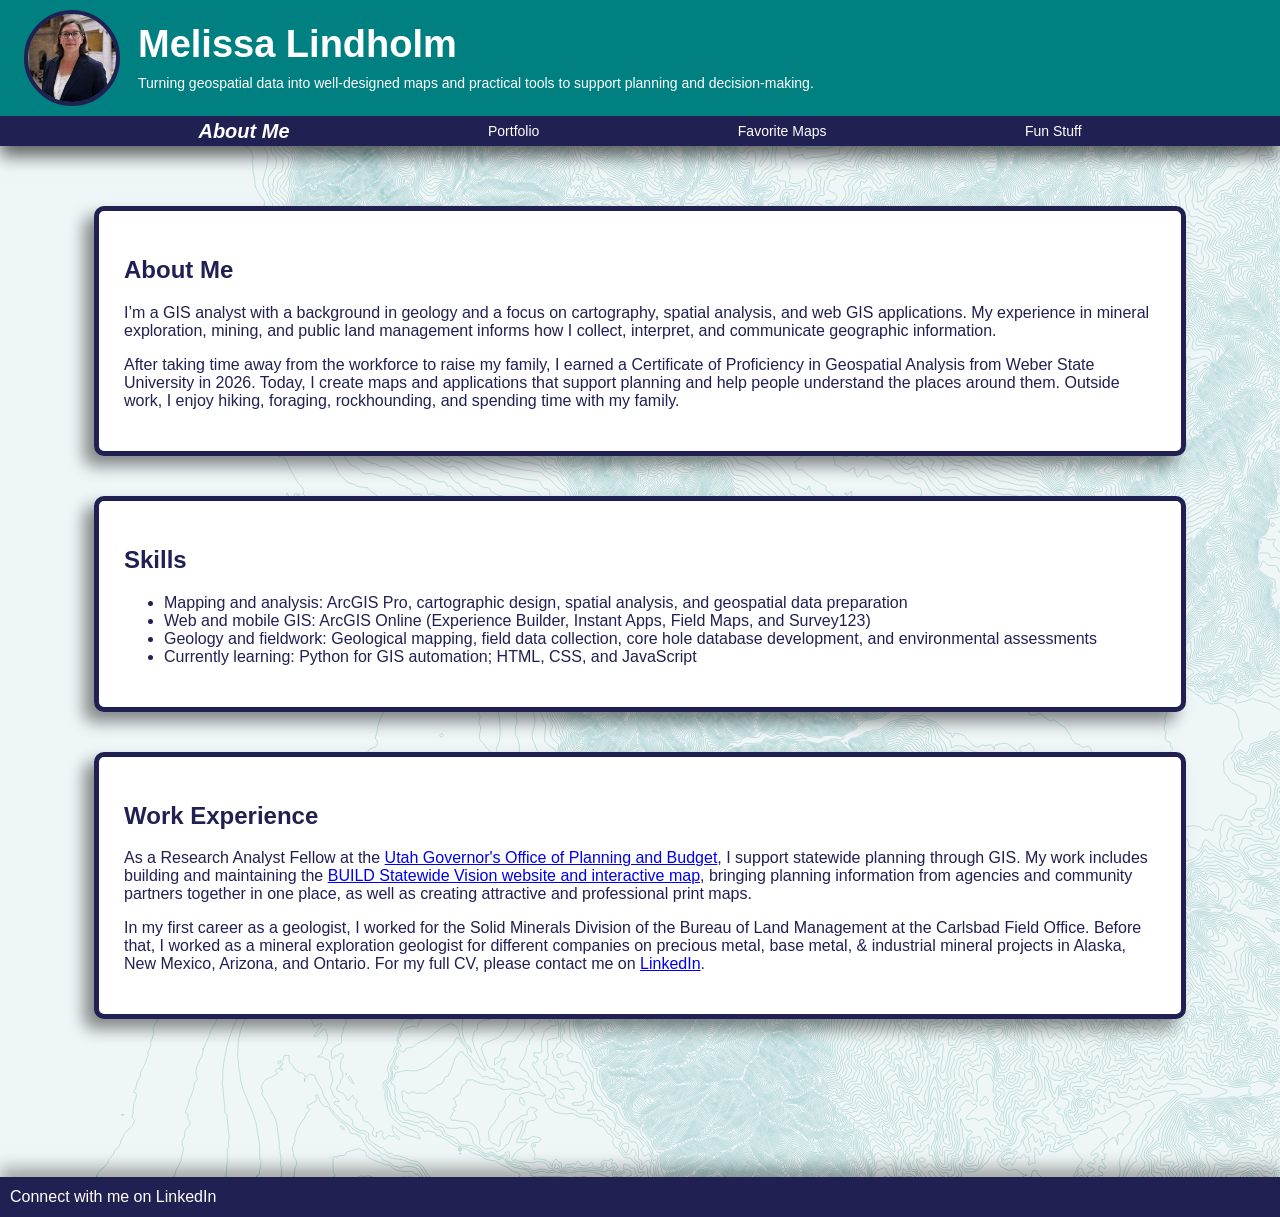
==== commit ad385ed9: "changed style of the selected page in the nav bar" ====
--- a/index.html
+++ b/index.html
@@ -4,7 +4,7 @@
 <head>
     <meta charset="UTF-8">
     <meta name="viewport" content="width=device-width, initial-scale=1.0">
-    <title>Melissa Lindholm</title>
+    <title>About Me | Melissa Lindholm</title>
     <link rel="stylesheet" href="styles.css">
     <base target="_blank">
 </head>
@@ -16,13 +16,16 @@
             <img src="Melissa_4.jpg" alt="Melissa Lindholm" width="150" class="my-photo">
             <div class="intro">
                 <h1>Melissa Lindholm</h1>
-                <p>Creating maps and GIS tools that help people understand places and make informed decisions.</p>
+                <p>
+                    Turning geospatial data into well-designed maps and practical tools to support planning and
+                    decision-making.
+                </p>
             </div>
         </div>
         <div>
             <nav>
                 <ul>
-                    <li><a href=index.html target="_self">About Me</a></li>
+                    <li><a href=index.html target="_self" aria-current="page">About Me</a></li>
                     <li><a href=portfolio.html target="_self">Portfolio</a></li>
                     <li><a href=favoritemaps.html target="_self">Favorite Maps</a></li>
                     <li><a href=funstuff.html target="_self">Fun Stuff</a></li>
@@ -56,8 +59,9 @@
             <ul>
                 <li>Mapping and analysis: ArcGIS Pro, cartographic design, spatial analysis, and geospatial data
                     preparation</li>
-                <li>Web and mobile GIS: ArcGIS Online, Experience Builder, Instant Apps, Field Maps, and Survey123</li>
-                <li>Geology and fieldwork: Geological mapping, field data collection, geological databases, and
+                <li>Web and mobile GIS: ArcGIS Online (Experience Builder, Instant Apps, Field Maps, and Survey123)</li>
+                <li>Geology and fieldwork: Geological mapping, field data collection, core hole database development,
+                    and
                     environmental assessments</li>
                 <li>Currently learning: Python for GIS automation; HTML, CSS, and JavaScript</li>
             </ul>
@@ -68,10 +72,11 @@
                 As a Research Analyst Fellow at the <a href="https://gopb.utah.gov/">Utah
                     Governor's Office of Planning and Budget</a>, I support statewide
                 planning through GIS. My work includes building and maintaining the <a
-                    href="https://experience.arcgis.com/experience/a6360b8850174346ad386070bd36e517">BUILD: Utah
-                    Statewide Vision</a>, bringing planning information from agencies and community partners together in
+                    href="https://experience.arcgis.com/experience/a6360b8850174346ad386070bd36e517">BUILD Statewide
+                    Vision website and interactive map</a>, bringing planning information from agencies and community
+                partners together in
                 one
-                place.
+                place, as well as creating attractive and professional print maps.
                 <!-- I currently have a challenging and rewarding internship as a Research Analyst Fellow at the <a
                     href="https://gopb.utah.gov/">Utah
                     Governor's Office of Planning and Budget</a>. This is an incredible opportunity for a rookie GIS
@@ -86,7 +91,7 @@
                     Statewide Vision</a>. -->
             </p>
             <p>
-                In my past life as a geologist, I worked for the Solid Minerals Division of the Bureau of Land
+                In my first career as a geologist, I worked for the Solid Minerals Division of the Bureau of Land
                 Management at the Carlsbad Field Office. Before that, I worked as a mineral exploration geologist for
                 different companies on precious metal, base metal, & industrial mineral projects in Alaska, New Mexico,
                 Arizona, and Ontario. For my full CV, please
--- a/styles.css
+++ b/styles.css
@@ -7,7 +7,7 @@
     min-height: 100vh;
     display: flex;
     flex-direction: column;
-    background-color: hsl(#e2eff1);
+    background-color: #e2eff1;
     font-family: 'Trebuchet MS', 'Lucida Sans Unicode', 'Lucida Grande', 'Lucida Sans', Arial, sans-serif;
 }
 
@@ -65,6 +65,12 @@
 
 nav a:hover {
     text-decoration: underline;
+}
+
+nav a[aria-current="page"] {
+    font-weight: bold;
+    font-size: 20px;
+    font-style: italic;
 }
 
 main {
